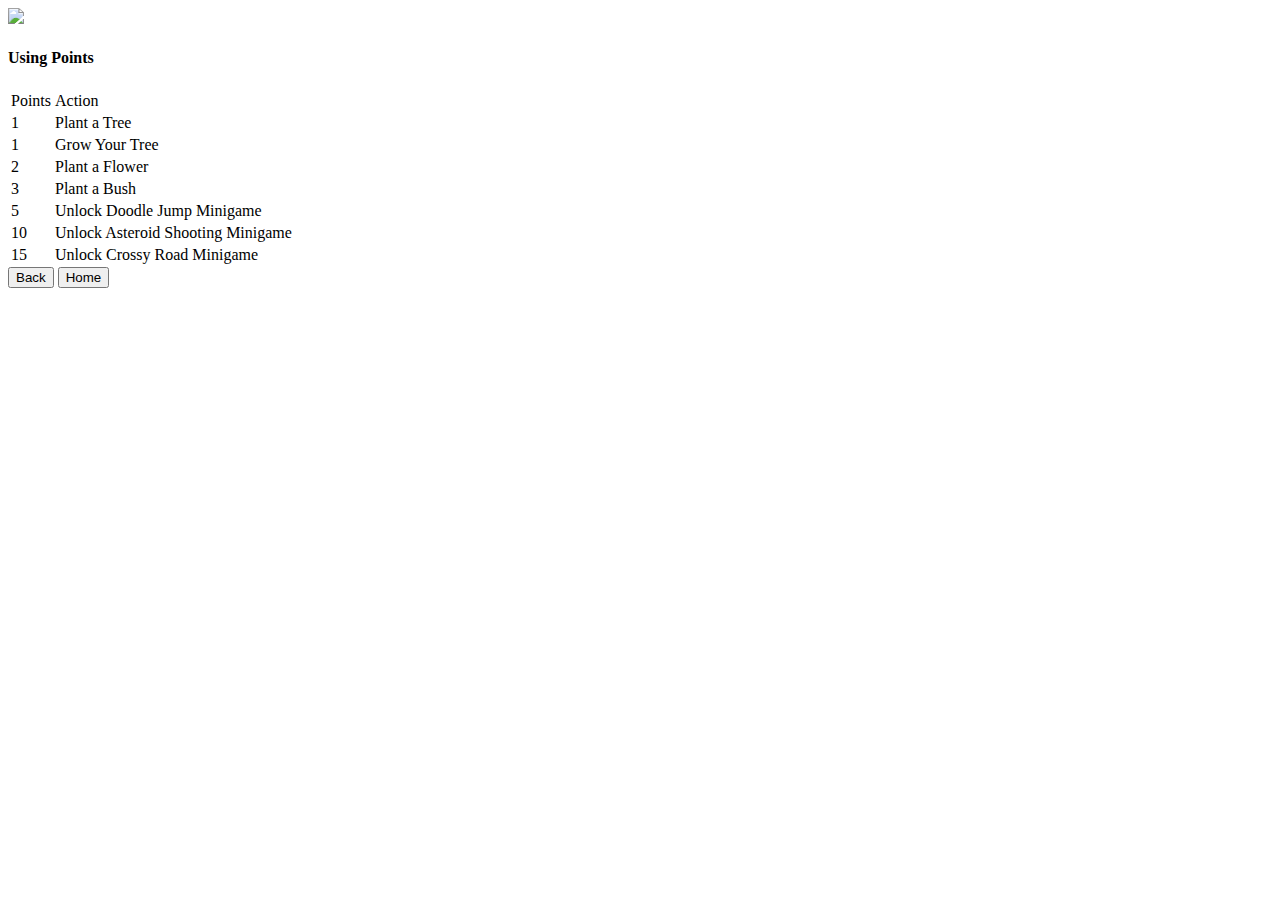
==== instructions2.html @ ea8a016e "button isn't replaced with image" ====
<!DOCTYPE html>
<html>

<head>
  <meta charset="utf-8">
  <meta name="viewport" content="width=device-width, initial-scale=1.0">
  <title>Home Page</title>
  <link href="style.css" rel="stylesheet" type="text/css"/>

</head>

  </head>

    <body>
      <div class="display">
      <img src="./Assets/instructions-block.png" style="width: 70vw">

      <div class="text-container2">
      <h4>Using Points</h4>
      <table class="center">
          <tr>
            <td>Points</td>
            <td>Action</td>
          </tr>
          <tr>
              <td>1</td>
              <td>Plant a Tree</td>
          </tr>
          <tr>
            <td>1</td>
            <td>Grow Your Tree</td>
        </tr>
        <tr>
          <td>2</td>
          <td>Plant a Flower</td>
      </tr>
      <tr>
        <td>3</td>
        <td>Plant a Bush</td>
    </tr>
    <tr>
      <td>5</td>
      <td>Unlock Doodle Jump Minigame</td>
  </tr>
  <tr>
    <td>10</td>
    <td>Unlock Asteroid Shooting Minigame</td>
</tr>
<tr>
  <td>15</td>
  <td>Unlock Crossy Road Minigame</td>
</tr>
</table>
      </div>
      </div>
      <button class="backButton2" onclick="window.location.href = 'index.html';">Back</button>
      <button class="backButton" onclick="window.location.href = 'homePage.html';">Home</button>


    </body>
  </html>
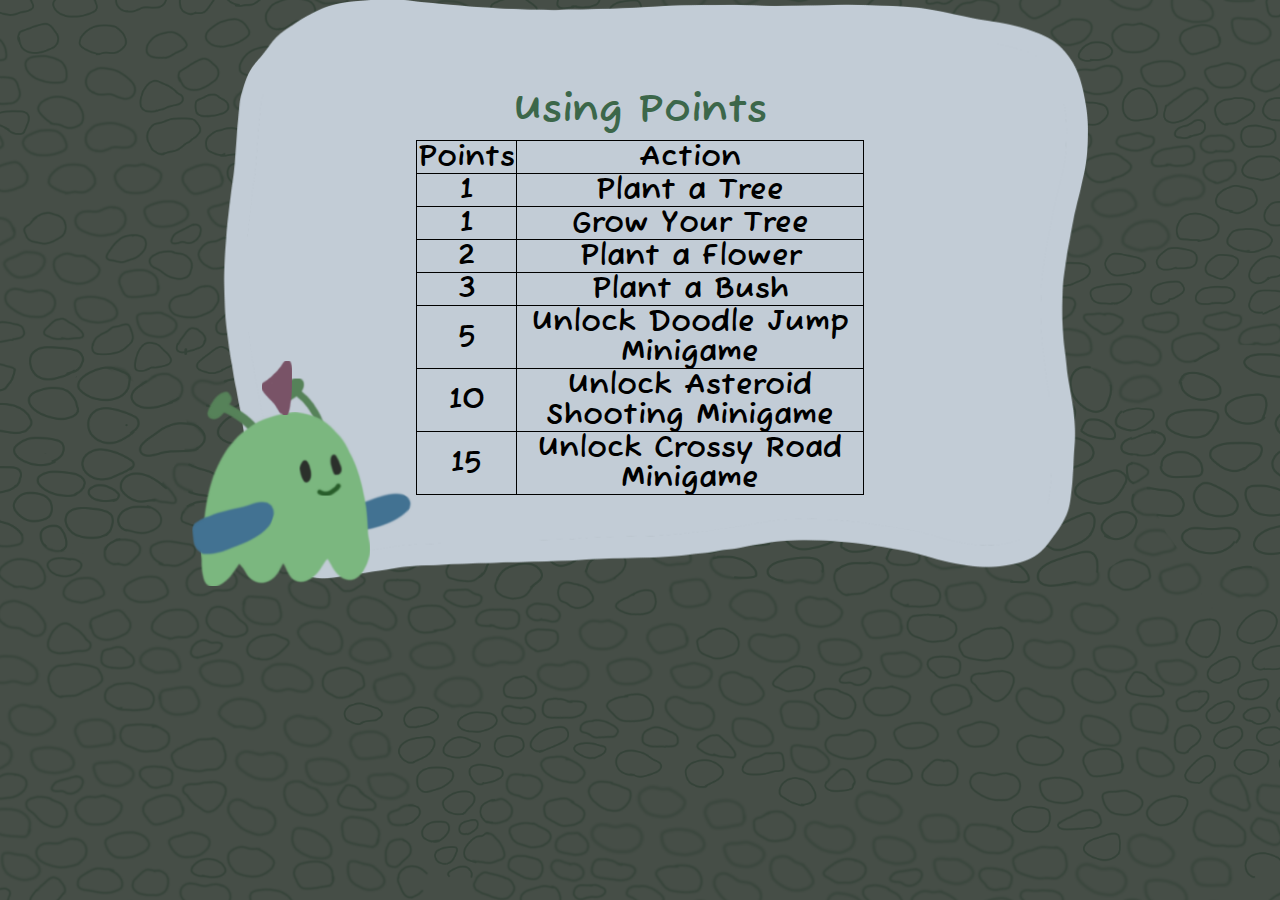
==== commit 26da24e0: "Add files via upload" ====
--- a/instructions2.html
+++ b/instructions2.html
@@ -1,61 +1,63 @@
-<!DOCTYPE html>
-<html>
-
-<head>
-  <meta charset="utf-8">
-  <meta name="viewport" content="width=device-width, initial-scale=1.0">
-  <title>Home Page</title>
-  <link href="style.css" rel="stylesheet" type="text/css"/>
-
-</head>
-
-  </head>
-
-    <body>
-      <div class="display">
-      <img src="./Assets/instructions-block.png" style="width: 70vw">
-
-      <div class="text-container2">
-      <h4>Using Points</h4>
-      <table class="center">
-          <tr>
-            <td>Points</td>
-            <td>Action</td>
-          </tr>
-          <tr>
-              <td>1</td>
-              <td>Plant a Tree</td>
-          </tr>
-          <tr>
-            <td>1</td>
-            <td>Grow Your Tree</td>
-        </tr>
-        <tr>
-          <td>2</td>
-          <td>Plant a Flower</td>
-      </tr>
-      <tr>
-        <td>3</td>
-        <td>Plant a Bush</td>
-    </tr>
-    <tr>
-      <td>5</td>
-      <td>Unlock Doodle Jump Minigame</td>
-  </tr>
-  <tr>
-    <td>10</td>
-    <td>Unlock Asteroid Shooting Minigame</td>
-</tr>
-<tr>
-  <td>15</td>
-  <td>Unlock Crossy Road Minigame</td>
-</tr>
-</table>
-      </div>
-      </div>
-      <button class="backButton2" onclick="window.location.href = 'index.html';">Back</button>
-      <button class="backButton" onclick="window.location.href = 'homePage.html';">Home</button>
-
-
-    </body>
-  </html>
+<!DOCTYPE html>
+<html>
+
+<head>
+  <meta charset="utf-8">
+  <meta name="viewport" content="width=device-width, initial-scale=1.0">
+  <title>Home Page</title>
+  <link href="instructions.css" rel="stylesheet" type="text/css" />
+
+</head>
+
+</head>
+
+<body>
+  <div class="display">
+    <img src="./assets/images/instructions/instructions-block.png" style="width:70vw">
+
+    <div class="text-container2">
+      <h4>Using Points</h4>
+      <table class="center">
+        <tr>
+          <td>Points</td>
+          <td>Action</td>
+        </tr>
+        <tr>
+          <td>1</td>
+          <td>Plant a Tree</td>
+        </tr>
+        <tr>
+          <td>1</td>
+          <td>Grow Your Tree</td>
+        </tr>
+        <tr>
+          <td>2</td>
+          <td>Plant a Flower</td>
+        </tr>
+        <tr>
+          <td>3</td>
+          <td>Plant a Bush</td>
+        </tr>
+        <tr>
+          <td>5</td>
+          <td>Unlock Doodle Jump Minigame</td>
+        </tr>
+        <tr>
+          <td>10</td>
+          <td>Unlock Asteroid Shooting Minigame</td>
+        </tr>
+        <tr>
+          <td>15</td>
+          <td>Unlock Crossy Road Minigame</td>
+        </tr>
+      </table>
+    </div>
+  </div>
+  <button class="backButton2" onclick="window.location.href = 'instructions.html';">
+    <img src="./assets/images/instructions/back-button.png" alt="back button" style="width:30px" />
+  </button>
+
+
+</body>
+
+</html>--- a/instructions.css
+++ b/instructions.css
@@ -0,0 +1,175 @@
+@font-face {
+  font-family: fuzzy-bubbles;
+  src: url(./assets/fonts/fuzzybubbles-bold-webfont.woff2) format(woff2),
+    url(./assets/fonts/fuzzybubbles-bold-webfont.woff) format(woff);
+}
+
+html {
+  text-align: center;
+  margin: 0;
+  padding: 0;
+  background-attachment: fixed;
+  background-position: center, center;
+  background-repeat: no-repeat;
+  background-size: cover;
+  background-image: url("./assets/images/backgrounds/pebbles.png");
+
+}
+
+.display {
+  margin: 0;
+  position: relative;
+  text-align: center;
+  display: inline-block;
+}
+
+.text-container {
+  position: absolute;
+  top: 10%;
+  width: 50%;
+  top: 5%;
+  left: 25%;
+  height: auto;
+}
+
+.text-container2 {
+  position: absolute;
+  top: 0;
+  width: 50%;
+  left: 25%;
+  margin-top: 10%;
+  height: auto;
+}
+
+.button {
+  display: inline-block;
+}
+
+.button img {
+  width: 200px;
+  height: auto;
+}
+
+.button img:hover {
+  opacity: 0.8;
+}
+
+.nextButton {
+  top: 45%;
+  right: 7%;
+  position: absolute;
+}
+
+.backButton {
+  top: 45%;
+  left: 7%;
+  position: absolute;
+  z-index: 2;
+  appearance: none;
+  border: none;
+  background: inherit;
+  cursor: pointer;
+}
+
+.backButton img:hover {
+  opacity: 0.8;
+}
+
+.backButton2 {
+  top: 40%;
+  left: 20%;
+  position: absolute;
+  z-index: 2;
+  appearance: none;
+  border: none;
+  background: inherit;
+  cursor: pointer;
+}
+
+.backButton2 img:hover {
+  opacity: 0.8;
+}
+
+body {
+  font-family: fuzzy-bubbles;
+  margin: 0;
+  text-align: center;
+}
+
+h1, h4 {
+  font-size: 40px;
+  color: #3C674A;
+}
+
+h4 {
+  padding: 0;
+  margin: 0;
+}
+
+h3 {
+  font-size: 30px;
+  color: #568259;
+}
+
+p {
+  font-size: 20px;
+}
+
+
+.center {
+  margin-left: auto;
+  margin-right: auto;
+}
+
+table,
+th,
+td {
+  margin: 10px;
+  font-size: 30px;
+  border: 1px solid black;
+  border-collapse: collapse;
+}
+
+.dropbtn {
+  background-color: #04AA6D;
+  color: white;
+  padding: 16px;
+  font-size: 16px;
+  border: none;
+}
+
+.dropdown {
+  position: relative;
+  display: inline-block;
+}
+
+.dropdown-content {
+  display: none;
+  position: absolute;
+  background-color: #f1f1f1;
+  min-width: 160px;
+  box-shadow: 0px 8px 16px 0px rgba(0, 0, 0, 0.2);
+  z-index: 1;
+  overflow: auto;
+  height: 200px;
+}
+
+.dropdown-content a {
+  color: black;
+  padding: 12px 16px;
+  text-decoration: none;
+  display: block;
+}
+
+.dropdown-content a:hover {
+  background-color: #ddd;
+}
+
+
+.dropdown:hover .dropdown-content {
+  display: block;
+}
+
+.dropdown:hover .dropbtn {
+  background-color: #3e8e41;
+}